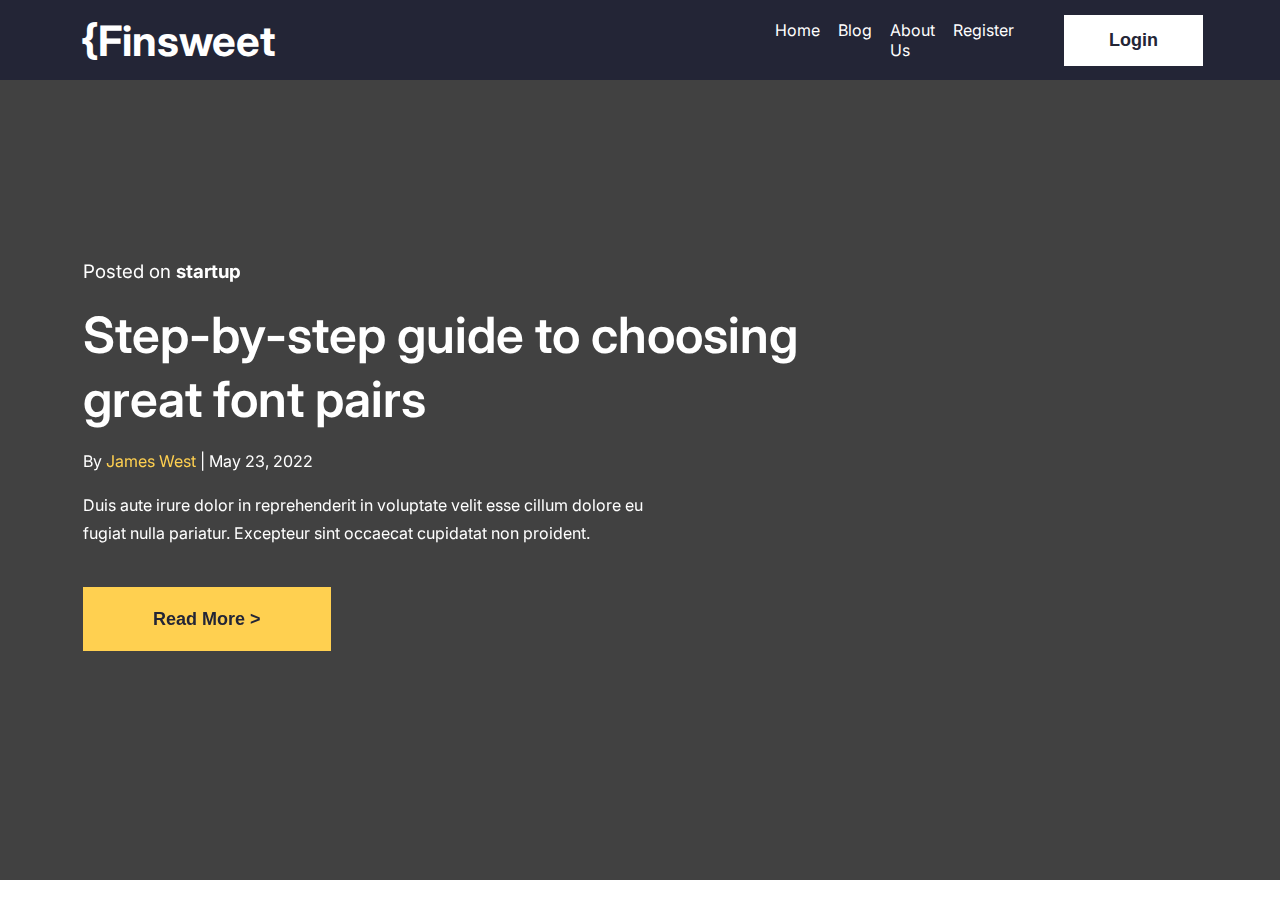
==== index.html @ 4f5b672b "The header part is finished" ====
<!DOCTYPE html>
<html lang="en">

<head>
    <meta charset="UTF-8">
    <meta name="viewport" content="width=device-width, initial-scale=1.0">
    <title>Finsweet</title>
    <!-- Css file link -->
    <link rel="stylesheet" href="./css/style.css">
    <!-- Fontawesome link -->
    <link rel="stylesheet" href="https://cdnjs.cloudflare.com/ajax/libs/font-awesome/6.4.2/css/all.min.css" />
</head>

<body>
    <div class="container">
        <header>
            <nav>
                <div class="header-navbar-logo-title">
                    <h2>{Finsweet</h2>
                </div>
                <div class="header-navbar-links">
                    <a href="#">Home</a>
                    <a href="#">Blog</a>
                    <a href="#">About Us</a>
                    <a href="#">Register</a>
                </div>
                <div class="header-navbar-login">
                    <button><a href="#">Login</a></button>
                </div>
            </nav>
            <div class="header-posted">
                <div class="header-posted-title">
                    <h3>Posted on <span>startup</span></h3>
                    <h1>Step-by-step guide to choosing great font pairs</h1>
                    <p class="user-information">By <span>James West</span> | May 23, 2022</p>
                    <p class="header-posted-title-text">Duis aute irure dolor in reprehenderit in voluptate velit esse
                        cillum dolore eu fugiat nulla
                        pariatur. Excepteur sint
                        occaecat cupidatat non proident.</p>
                    <button><a href="#">Read More ></a></button>
                </div>
                <!-- Overlay -->
                <div class="overlay"></div>
            </div>
        </header>
    </div>
</body>

</html>
---- css/style.css ----
/* Font Inter */

@import url(https://fonts.googleapis.com/css2?family=Inter:wght@100;200;300;400;500;600;800;900&display=swap);

body {
    font-family: 'Inter', sans-serif;
}

* {
    margin: 0;
    padding: 0;
    box-sizing: border-box;
    text-decoration: none;
}

.container {
    width: 100%;
    max-width: 1366px;
    min-height: 100vh;
    margin-left: auto;
    margin-right: auto;
}

/* navbar */

nav {
    width: 100%;
    height: 80px;
    background: #232536;
    display: flex;
    align-items: center;
    padding-left: 80px;
    padding-right: 80px;
}

.header-navbar-logo-title {
    font-weight: 700;
    font-size: 28px;
    color: #ffffff;
    margin-right: 500px;
}

.header-navbar-links {
    display: flex;
    gap: 18px;
}

.header-navbar-links a {
    position: relative;
    font-size: 16px;
    font-weight: 400;
    color: #ffffff;
    transition: .5s;
}

.header-navbar-links a:active {
    scale: 0.9;
}

/* .header-navbar-links a::before {
    content: "";
    width: 0%;
    height: 0.325vh;
    background: orange;
    position: absolute;
    top: -8px;
    left: 0px;
    transition: .5s;
}

.header-navbar-links a:hover::before {
    width: 100%;
} */

.header-navbar-links a::after {
    width: 0%;
    height: 0.325vh;
    background: #FFD050;
    position: absolute;
    content: "";
    bottom: -8px;
    left: 0px;
    transition: .5s;
}

.header-navbar-links a:hover::after {
    width: 100%;
}

.header-navbar-links a:nth-child(4) {
    margin-right: 50px;
}

.header-navbar-login button {
    background: #ffffff;
    padding: 15px 45px;
    font-weight: 700;
    font-size: 18px;
    transition: .5s;
    cursor: pointer;
    border: none;
    outline: none;
}

.header-navbar-login button:active {
    background: rgba(229, 226, 226, 0.73);
    scale: 0.9;
}

.header-navbar-login button a {
    color: #232536;
    transition: .5s;
}

.header-navbar-login button a:active {
    scale: 0.9;
}

.header-posted {
    height: 800px;
    background-image: url(../images/header-background.png);
    background-size: cover;
    background-color: rgba(0, 0, 0, 0.5);
    backdrop-filter: blur(5px);
    padding-top: 180px;
    padding-left: 83px;
}

.header-posted-title {
    width: 60%;
    position: fixed;
    z-index: 1;
}

.header-posted-title h3 {
    color: #ffffff;
    font-weight: 400;
    padding-bottom: 20px;
}

.header-posted-title h3 span {
    font-weight: 700;
}

.header-posted-title h1 {
    color: #ffffff;
    font-size: 50px;
    font-weight: 600;
    line-height: 64px;
    padding-bottom: 20px;
}

.user-information {
    padding-bottom: 20px;
    color: #ffffff;
}

.user-information span {
    color: #FFD050;
}

.header-posted-title-text {
    width: 75%;
    font-size: 16px;
    line-height: 28px;
    font-weight: 400;
    color: #ffffff;
    padding-bottom: 40px;
}

.header-posted-title button {
    padding: 20px 70px;
    font-size: 18px;
    font-weight: 700;
    line-height: 24px;
    cursor: pointer;
    background: #FFD050;
    border: none;
    outline: none;
    transition: .5s;
}

.header-posted-title button a {
    color: #232536;
    transition: .5s;
}

.header-posted-title button a:active {
    scale: 0.9;
}

.header-posted-title button:active {
    scale: 0.9;
}

.overlay {
    position: fixed;
    top: 0;
    left: 0;
    bottom: 0;
    width: 100%;
    background: rgba(3, 3, 3, 0.5);
    z-index: 0;
}
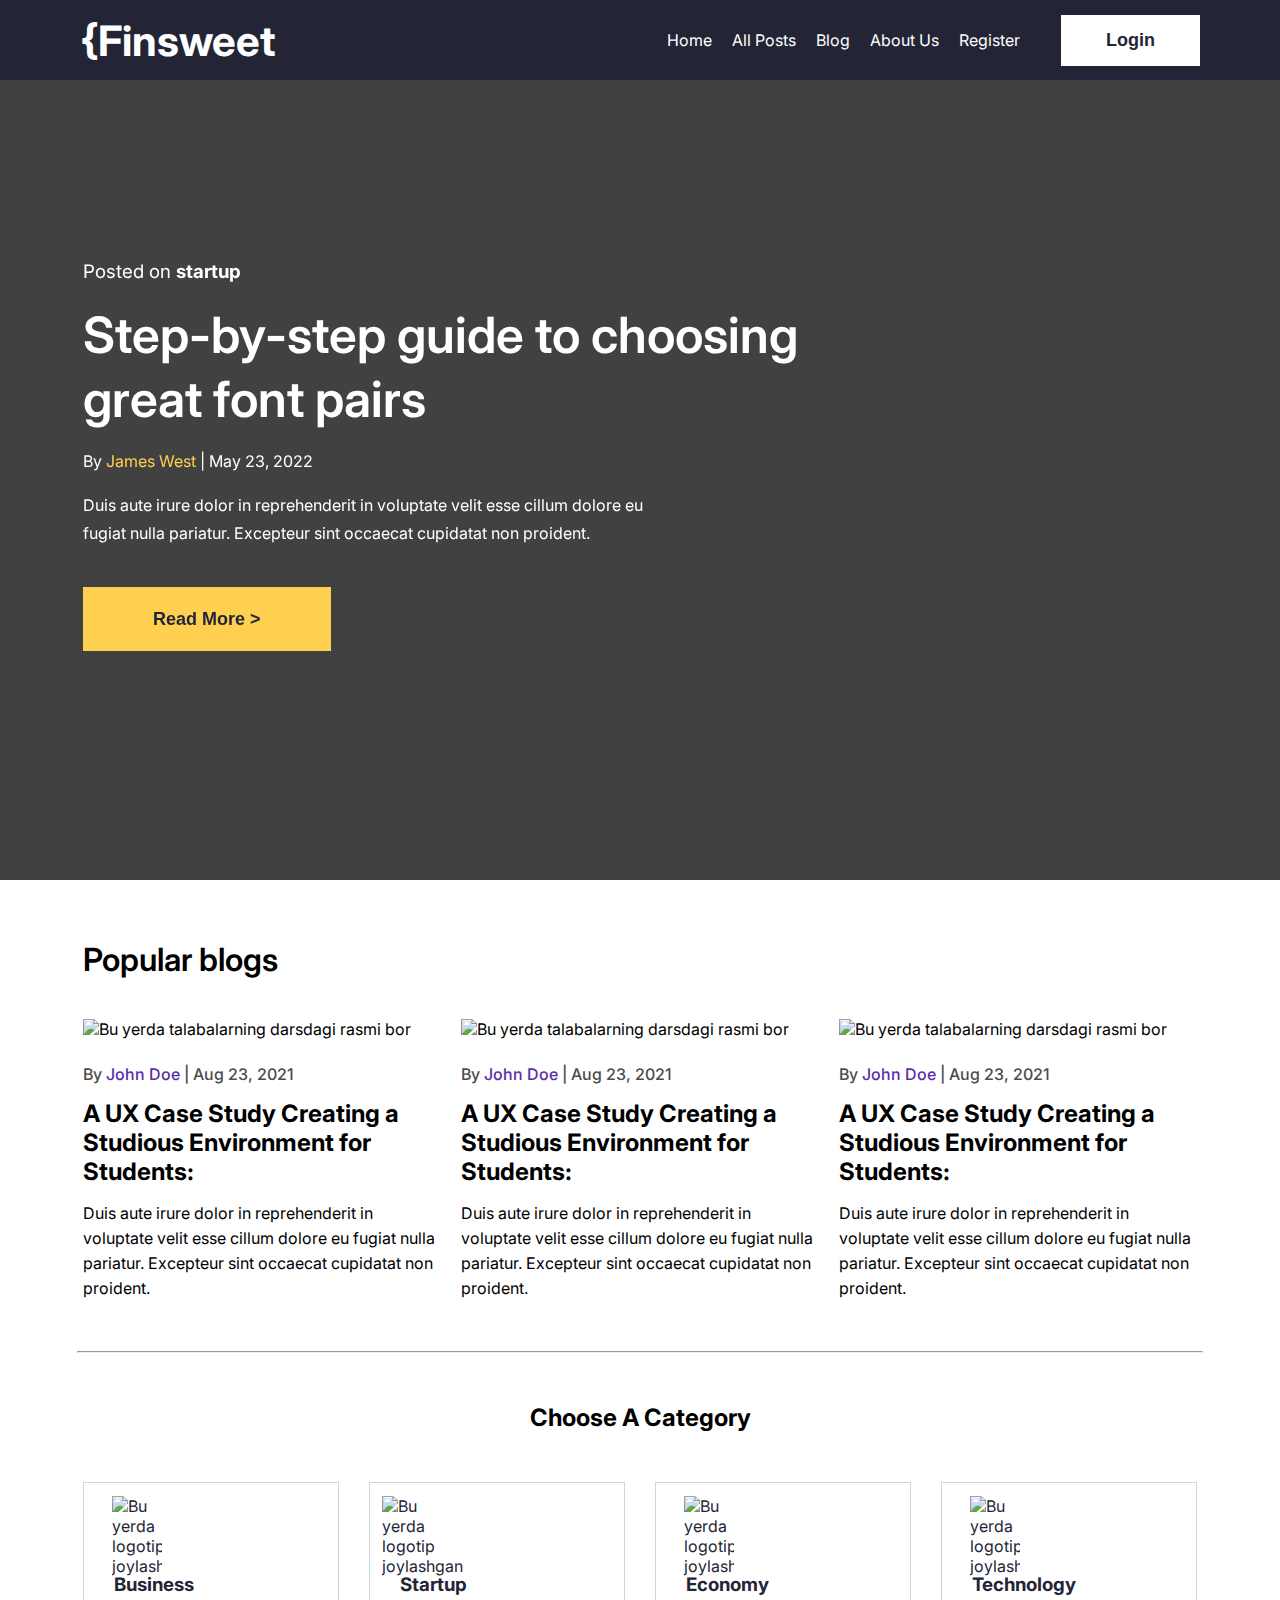
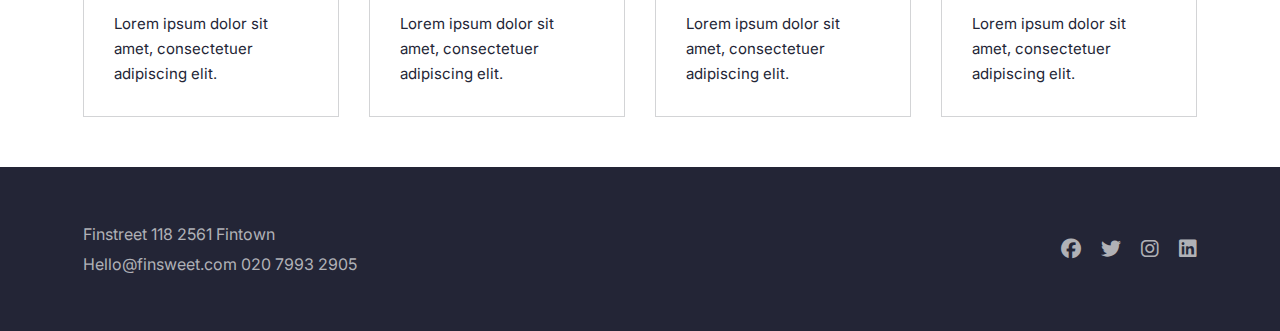
==== commit 6473bc9d: "finish all posts" ====
--- a/index.html
+++ b/index.html
@@ -4,7 +4,7 @@
 <head>
     <meta charset="UTF-8">
     <meta name="viewport" content="width=device-width, initial-scale=1.0">
-    <title>Finsweet</title>
+    <title>Finsweet Home Page</title>
     <!-- Css file link -->
     <link rel="stylesheet" href="./css/style.css">
     <!-- Fontawesome link -->
@@ -19,7 +19,8 @@
                     <h2>{Finsweet</h2>
                 </div>
                 <div class="header-navbar-links">
-                    <a href="#">Home</a>
+                    <a href="./index.html">Home</a>
+                    <a href="./posts.html">All Posts</a>
                     <a href="#">Blog</a>
                     <a href="#">About Us</a>
                     <a href="#">Register</a>
@@ -43,6 +44,102 @@
                 <div class="overlay"></div>
             </div>
         </header>
+        <main>
+            <h1 class="main-popular-blog-title">Popular blogs</h1>
+            <div class="cards">
+                <div class="card-one">
+                    <img src="./images/card-1.png" width="370" alt="Bu yerda talabalarning darsdagi rasmi bor">
+                    <p class="card-one-user-information">By <span>John Doe</span> | Aug 23, 2021</p>
+                    <h2 class="card-two-title">A UX Case Study Creating a Studious Environment for Students:</h2>
+                    <p class="card-one-paragraph">
+                        Duis aute irure dolor in reprehenderit in voluptate velit esse cillum dolore eu fugiat nulla
+                        pariatur. Excepteur sint
+                        occaecat cupidatat non proident.
+                    </p>
+                </div>
+                <div class="card-two">
+                    <img src="./images/card-2.png" width="370" alt="Bu yerda talabalarning darsdagi rasmi bor">
+                    <p class="card-one-user-information">By <span>John Doe</span> | Aug 23, 2021</p>
+                    <h2 class="card-three-title">A UX Case Study Creating a Studious Environment for Students:</h2>
+                    <p class="card-one-paragraph">
+                        Duis aute irure dolor in reprehenderit in voluptate velit esse cillum dolore eu fugiat nulla
+                        pariatur. Excepteur sint
+                        occaecat cupidatat non proident.
+                    </p>
+                </div>
+                <div class="card-three">
+                    <img src="./images/card-3.png" width="370" alt="Bu yerda talabalarning darsdagi rasmi bor">
+                    <p class="card-one-user-information">By <span>John Doe</span> | Aug 23, 2021</p>
+                    <h2 class="card-one-title">A UX Case Study Creating a Studious Environment for Students:</h2>
+                    <p class="card-one-paragraph">
+                        Duis aute irure dolor in reprehenderit in voluptate velit esse cillum dolore eu fugiat nulla
+                        pariatur. Excepteur sint
+                        occaecat cupidatat non proident.
+                    </p>
+                </div>
+            </div>
+            <hr class="main-category-border-top">
+            <div class="main-category">
+                <h2 class="main-category-title">Choose A Category</h2>
+                <div class="main-category-cards">
+                    <div class="main-category-card-one">
+                        <a class="main-category-card-one-link" href="./category.html">
+                            <div class="main-category-card-img-circle"><img class="main-category-card-img"
+                                    src="./images/business-logo.png" width="50" alt="Bu yerda logotip joylashgan"></div>
+                            <h3 class="main-category-card-one-title">Business</h3>
+                            <p class="main-category-card-one-text">Lorem ipsum dolor sit amet, consectetuer adipiscing
+                                elit.
+                            </p>
+                        </a>
+                    </div>
+                    <div class="main-category-card-two">
+                        <a class="main-category-card-two-link" href="#">
+                            <div class="main-category-card-img-circle"><img class="main-category-card-img"
+                                    src="./images/startup-logo.png" alt="Bu yerda logotip joylashgan"></div>
+                            <h3 class="main-category-card-two-title">Startup</h3>
+                            <p class="main-category-card-two-text">Lorem ipsum dolor sit amet, consectetuer adipiscing
+                                elit.
+                            </p>
+                        </a>
+                    </div>
+                    <div class="main-category-card-three">
+                        <a class="main-category-card-three-link" href="#">
+                            <div class="main-category-card-img-circle"><img class="main-category-card-img"
+                                    src="./images/economy-logo.png" width="50" alt="Bu yerda logotip joylashgan"></div>
+                            <h3 class="main-category-card-three-title">Economy</h3>
+                            <p class="main-category-card-three-text">Lorem ipsum dolor sit amet, consectetuer adipiscing
+                                elit.
+                            </p>
+                        </a>
+                    </div>
+                    <div class="main-category-card-four">
+                        <a class="main-category-card-four-link" href="#">
+                            <div class="main-category-card-img-circle"><img class="main-category-card-img"
+                                    src="./images/technology-logo.png" width="50" alt="Bu yerda logotip joylashgan">
+                            </div>
+                            <h3 class="main-category-card-four-title">Technology</h3>
+                            <p class="main-category-card-four-text">Lorem ipsum dolor sit amet, consectetuer adipiscing
+                                elit.
+                            </p>
+                        </a>
+                    </div>
+                </div>
+            </div>
+        </main>
+        <footer>
+            <div class="footer-content">
+                <div class="footer-contact-information">
+                    <a class="footer-contact-information-address" href="#">Finstreet 118 2561 Fintown</a>
+                    <a class="footer-contact-information-email" href="#">Hello@finsweet.com 020 7993 2905</a>
+                </div>
+                <div class="footer-social-media">
+                    <i class="fa-brands fa-facebook"></i>
+                    <i class="fa-brands fa-twitter"></i>
+                    <i class="fa-brands fa-instagram"></i>
+                    <i class="fa-brands fa-linkedin"></i>
+                </div>
+            </div>
+        </footer>
     </div>
 </body>
 
--- a/css/style.css
+++ b/css/style.css
@@ -13,6 +13,8 @@
     text-decoration: none;
 }
 
+/* HOME PAGE */
+
 .container {
     width: 100%;
     max-width: 1366px;
@@ -25,10 +27,13 @@
 
 nav {
     width: 100%;
+    margin-left: auto;
+    margin-right: auto;
     height: 80px;
     background: #232536;
     display: flex;
     align-items: center;
+    justify-content: space-between;
     padding-left: 80px;
     padding-right: 80px;
 }
@@ -37,12 +42,12 @@
     font-weight: 700;
     font-size: 28px;
     color: #ffffff;
-    margin-right: 500px;
 }
 
 .header-navbar-links {
     display: flex;
-    gap: 18px;
+    gap: 20px;
+    margin-left: 350px;
 }
 
 .header-navbar-links a {
@@ -85,10 +90,6 @@
 
 .header-navbar-links a:hover::after {
     width: 100%;
-}
-
-.header-navbar-links a:nth-child(4) {
-    margin-right: 50px;
 }
 
 .header-navbar-login button {
@@ -201,4 +202,304 @@
     width: 100%;
     background: rgba(3, 3, 3, 0.5);
     z-index: 0;
+}
+
+/* main */
+.main-popular-blog-title {
+    padding: 60px 0 40px 83px;
+    font-weight: 600;
+}
+
+.cards {
+    display: flex;
+    gap: 20px;
+    padding: 0px 83px 50px 83px;
+}
+
+.card-one img,
+.card-two img,
+.card-three img {
+    padding-bottom: 25px;
+}
+
+.card-one-user-information,
+.card-two-user-information,
+.card-three-user-information {
+    color: #4C4C4C;
+    font-weight: 500;
+}
+
+.card-one-title,
+.card-two-title,
+.card-three-title {
+    padding: 15px 0;
+}
+
+.card-one-user-information span,
+.card-two-user-information span,
+.card-three-user-information span {
+    color: #592EA9;
+    font-weight: 500;
+}
+
+.card-one-paragraph,
+.card-two-paragraph,
+.card-three-paragraph {
+    line-height: 25px;
+}
+
+.main-category-border-top {
+    width: 88%;
+    margin: 0 auto;
+}
+
+.main-category {
+    padding-left: 83px;
+    padding-right: 83px;
+}
+
+.main-category-cards {
+    display: flex;
+    gap: 30px;
+}
+
+.main-category-title {
+    text-align: center;
+    padding-top: 50px;
+    padding-bottom: 50px;
+}
+
+.main-category-card-one,
+.main-category-card-two,
+.main-category-card-three,
+.main-category-card-four {
+    width: 296px;
+    border: 1px solid #d3d4d6;
+    padding: 30px;
+    transition: .5s;
+}
+
+.main-category-card-one:hover,
+.main-category-card-two:hover,
+.main-category-card-three:hover,
+.main-category-card-four:hover {
+    background: #ffd050;
+    cursor: pointer;
+}
+
+.main-category-card-img-circle {
+    width: 45px;
+    height: 45px;
+    border-radius: 8px;
+    background: #ffffff;
+    display: flex;
+    align-items: center;
+    justify-content: center;
+}
+
+.main-category-card-one-title,
+.main-category-card-two-title,
+.main-category-card-three-title,
+.main-category-card-four-title {
+    padding-bottom: 15px;
+    padding-top: 15px;
+}
+
+.main-category-card-one-link,
+.main-category-card-two-link,
+.main-category-card-three-link,
+.main-category-card-four-link {
+    color: #232536;
+}
+
+.main-category-card-one-text,
+.main-category-card-two-text,
+.main-category-card-three-text,
+.main-category-card-four-text {
+    line-height: 25px;
+    font-size: 15px;
+}
+
+/* footer */
+
+footer {
+    width: 100%;
+    height: 164px;
+    display: flex;
+    margin-top: 50px;
+    background: #232536;
+}
+
+.footer-content {
+    width: 100%;
+    display: flex;
+    align-items: center;
+    justify-content: space-between;
+    padding-left: 83px;
+    padding-right: 83px;
+}
+
+.footer-contact-information {
+    display: flex;
+    gap: 10px;
+    flex-direction: column;
+}
+
+.footer-contact-information-address,
+.footer-contact-information-email {
+    color: #b0b1b6;
+    transition: .5s;
+}
+
+.footer-contact-information-address:active,
+.footer-contact-information-email:active {
+    scale: 0.9;
+}
+
+.footer-social-media {
+    display: flex;
+    gap: 20px;
+    color: #b0b1b6;
+}
+
+.footer-social-media i {
+    cursor: pointer;
+    transition: .5s;
+    font-size: 20px;
+}
+
+.footer-social-media i:active {
+    scale: 0.9;
+}
+
+/* CATEGORY */
+.header-category {
+    width: 100%;
+    height: 348px;
+    display: flex;
+    align-items: center;
+    flex-direction: column;
+    justify-content: center;
+    background-color: #F4F0F8;
+}
+
+.header-category-title {
+    color: #232536;
+    font-size: 56px;
+}
+
+.header-category-text {
+    width: 38%;
+    line-height: 25px;
+    padding-top: 15px;
+    padding-bottom: 15px;
+    text-align: center;
+}
+
+.header-category-blog-text {
+    font-weight: 500;
+    font-style: 16px;
+    line-height: 20px;
+    letter-spacing: 3px;
+}
+
+.main-category-search {
+    width: 100%;
+    padding: 50px 83px;
+}
+
+.category-search {
+    width: 100%;
+    height: 60px;
+    font-size: 20px;
+    text-indent: 15px;
+    outline: none;
+    border-radius: 5px;
+    border: 2px solid #d3d4d6;
+}
+
+.main-category-business-cards {
+    width: 100%;
+    padding-left: 83px;
+    padding-right: 83px;
+    display: flex;
+    flex-direction: column;
+}
+
+.category-card-one,
+.category-card-two,
+.category-card-three,
+.category-card-four {
+    display: flex;
+    gap: 40px;
+    margin-bottom: 45px;
+}
+
+.business-link {
+    color: #592EA9;
+    font-weight: 600;
+    letter-spacing: 3px;
+    text-transform: uppercase;
+}
+
+.business-title {
+    padding-top: 30px;
+    padding-bottom: 50px;
+}
+
+.business-text {
+    color: #6D6E76;
+    line-height: 28px;
+}
+
+.main-control-category {
+    display: flex;
+    gap: 10px;
+    padding-top: 55px;
+    padding-bottom: 35px;
+    align-items: center;
+    justify-content: center;
+}
+
+.main-control-link {
+    color: #232536;
+    font-weight: 600;
+    font-size: 25px;
+    transition: .5s;
+}
+
+.main-control-link:first-child {
+    color: #6D6E76;
+}
+
+.main-control-link:active {
+    scale: 0.9;
+    color: #6D6E76;
+}
+
+/* ALL POSTS */
+
+.all-project-posts {
+    width: 100%;
+    padding-left: 83px;
+    padding-right: 83px;
+}
+
+.main-all-posts {
+    padding-bottom: 40px;
+    border-bottom: 1px solid #d3d4d6;
+}
+
+.main-all-posts-title {
+    font-size: 40px;
+    color: #232536;
+}
+
+.main-all-post-cards {
+    margin-top: 80px;
+}
+
+.all-post-title {
+    font-size: 25px;
+    line-height: 35px;
 }